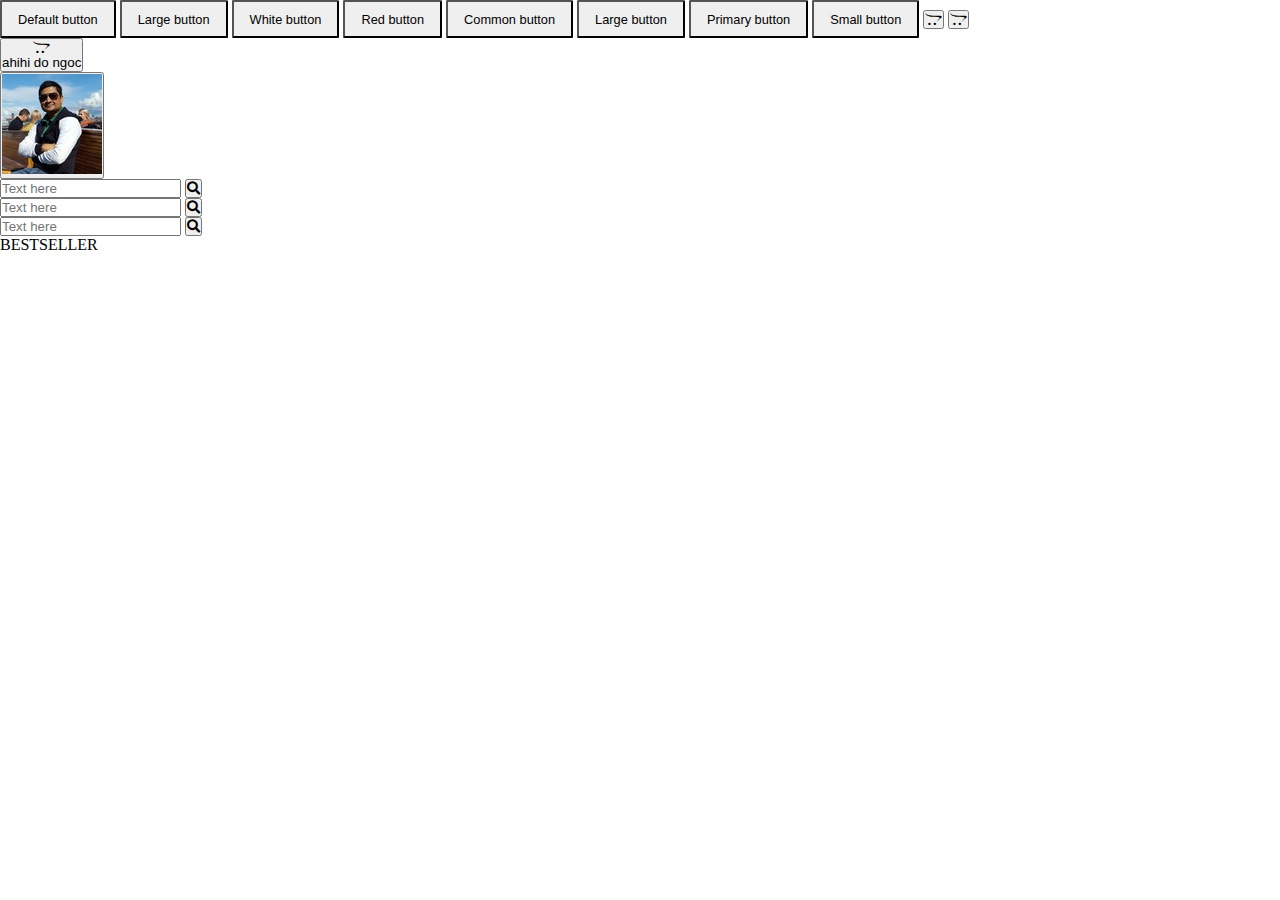
==== components.html @ 67b20f1e "create new project" ====
<!DOCTYPE html>
<html lang="en">
    <head>
        <meta charset="UTF-8" />
        <meta http-equiv="X-UA-Compatible" content="IE=edge" />
        <meta name="viewport" content="width=device-width, initial-scale=1.0" />
        <title>Udemy</title>

        <link rel="stylesheet" href="./lib/bootstrap-5.0.1-dist/css/bootstrap.min.css" />

        <link
            rel="stylesheet"
            href="https://cdnjs.cloudflare.com/ajax/libs/font-awesome/5.15.0/css/all.min.css"
        />
        <link rel="stylesheet" href="./main.css" />
    </head>
    <body>
        <div class="container p-5">
            <button class="button m-2">Default button</button>
            <button class="button button-lg m-2">Large button</button>
            <button class="button button-white m-2">White button</button>
            <button class="button button-red-bold m-2">Red button</button>

            <button class="button button-red-bold button-lg m-2">
                Common button
            </button>
            <button class="button button-white button-lg m-2">
                Large button
            </button>
            <button class="button button-primary button-lg m-2">
                Primary button
            </button>
            <button class="button button-white button-sm m-2">
                Small button
            </button>
            <button class="button-circle m-2">
                <i class="fab fa-opencart"></i>
            </button>
            <button class="button-circle button-circle-lg button-gray m-2">
                <i class="fab fa-opencart"></i>
            </button>
            <div id="cart">
                <button class="button-circle button-circle-xl button-gray m-2" >
                <i class="fab fa-opencart"></i>
                <div class="cart-info">
                    <span class="arrow"></span>
                    <span class="transparent"></span>
                    ahihi do ngoc
                </div>
            </button>
            </div>
            
            <button class="button-circle button-circle-xl m-2">
                <img class="w-100" src="./images/22869844_edad.jpg" alt="" />
            </button>
            
            <form action="" class="m-2">
                <div class="search-group">
                    <input type="text" placeholder="Text here" />
                    <button><i class="fas fa-search"></i></button>
                </div>
            </form>
            <form action="" class="m-2">
                <div class="search-group search-group-lg">
                    <input type="text" placeholder="Text here" />
                    <button><i class="fas fa-search"></i></button>
                </div>
            </form>
            <form action="" class="m-2">
                <div
                    class="
                        search-group search-group-lg search-group-muted-white
                        rounded-5
                    "
                >
                    <input type="text" placeholder="Text here" />
                    <button><i class="fas fa-search"></i></button>
                </div>
            </form>

            <div class="badge-accented m-2">BESTSELLER <span></span></div>

            
        </div>
        <script src="./lib/bootstrap/js/bootstrap.bundle.min.js"></script>
        <script>
            const exampleEl = document.getElementById('example');
            console.log(exampleEl.offsetTop);
            
            const popover = new bootstrap.Popover(exampleEl,{
                container: "body",
                html:true,
                customClass : "cart-popover",
                // placement: 'right-start'
            });
            popover.show();
            
        </script>
    </body>
</html>
---- main.css ----
* {
  box-sizing: border-box;
  margin: 0;
  padding: 0;
}

.button, .white-button, .category-button, .red-button {
  padding: .6rem 1rem;
  font-size: .8rem;
  border-radius: .1rem;
  font-weight: 500;
}

.white-button, .category-button {
  border: #686F7A solid 1px;
  background-color: #fff;
  color: #686F7A;
}

.red-button {
  border: transparent solid 1px;
  background-color: #EC5352;
  color: #fff;
}

.category-button {
  border-color: transparent;
  font-weight: 300;
}

.category-button:hover {
  background-color: #F2F3F5;
  border-color: #686F7A;
}

.cart-button {
  color: #686F7A;
}

.cart-button:hover {
  color: #686F7A;
}

.overlay--mobile-show {
  position: absolute;
  top: 0;
  left: 0;
  bottom: 0;
  right: 0;
  background-color: rgba(0, 0, 0, 0.1);
}

#header .main-menu {
  gap: 2rem;
}

#header .navbar-toggler {
  border: none;
  box-shadow: none;
  outline: none;
}

#header .navbar-toggler em {
  display: block;
  height: 3px;
  margin: 3px;
  width: 20px;
  background-color: #686F7A;
}

#header .search-form {
  border-radius: 0.15rem;
  flex: auto;
  display: flex;
  border: #F2F3F5 solid 1px;
  background-color: #F2F3F5;
  overflow: hidden;
}

#header .search-form .search-input {
  flex: auto;
  border: none;
  border-radius: 0;
  outline: none;
  background-color: transparent;
  padding: 0.6rem 1rem;
  font-size: 0.8rem;
}

#header .search-form .search-input:focus,
#header .search-form .search-input:focus + .search-button {
  background-color: #fff;
}

#header .search-form .search-button {
  border: none;
  border-radius: 0;
  background-color: transparent;
  color: #EC5352;
  padding: 0.5rem 1rem;
  font-size: 0.8rem;
}

#header .search-form .search-button:hover {
  background-color: #EC5352;
  color: #fff;
}

#header .menu-custom {
  transition: .5s;
}

#header .menu-custom.menu-2 {
  width: 15rem;
  min-height: 100vh;
  background-color: #fff;
  position: absolute;
  top: 0;
  overflow-y: auto;
  left: -15rem;
}

#header .menu-custom .menu-2-wrap {
  display: flex;
  transition: all .5s;
}

#header .menu-custom .menu-2-1, #header .menu-custom .menu-2-2, #header .menu-custom .menu-2-3 {
  width: 15rem;
  min-height: 100vh;
  padding-bottom: 4rem;
  background-color: #fff;
  overflow-y: auto;
}

#header .menu-custom .menu-2-2__item, #header .menu-custom .menu-2-3__item {
  display: none;
}

#header .menu-custom hr.divider-1 {
  height: 1px;
  margin: 0.5rem 0;
}

#header .menu-custom hr.divider-2 {
  height: 2px;
  margin: 0.5rem 0;
}

#header .menu-custom .signup-login a, #header .menu-custom .signup-login span {
  font-weight: bold;
  color: #1f7791;
  text-decoration: none;
}

#header .menu-custom .main-link {
  font-size: .8rem;
  font-weight: bold;
  letter-spacing: .1rem;
  margin: 0;
}

#header .menu-custom a.nav-link {
  display: flex;
  color: #6B717C;
  font-size: .9rem;
}

#header .menu-custom a.nav-link:hover, #header .menu-custom a.nav-link.active {
  background-color: #F2F3F5;
  opacity: .8;
}

#header .menu-custom a.nav-link .icon {
  width: 1.5rem;
}

#introduce {
  padding: 8rem 0;
  background-size: cover;
}

#introduce .title {
  font-weight: 500;
}

#introduce .describe {
  font-size: 1.2rem;
  font-weight: 300;
}

#introduce .form-search {
  border-radius: .15rem;
  overflow: hidden;
}

#introduce .form-search input, #introduce .form-search button {
  border: none;
  font-size: 1rem;
  padding: .7rem 1.4rem;
}

#introduce .form-search input:focus, #introduce .form-search button:focus {
  outline: none;
}

#introduce .form-search input {
  flex: auto;
}

#introduce .form-search button {
  color: #EC5352;
  background-color: #fff;
}

#introduce .form-search button:hover {
  background-color: #EC5352;
  color: #fff;
}

#figures .content {
  width: fit-content;
  text-align: center;
}
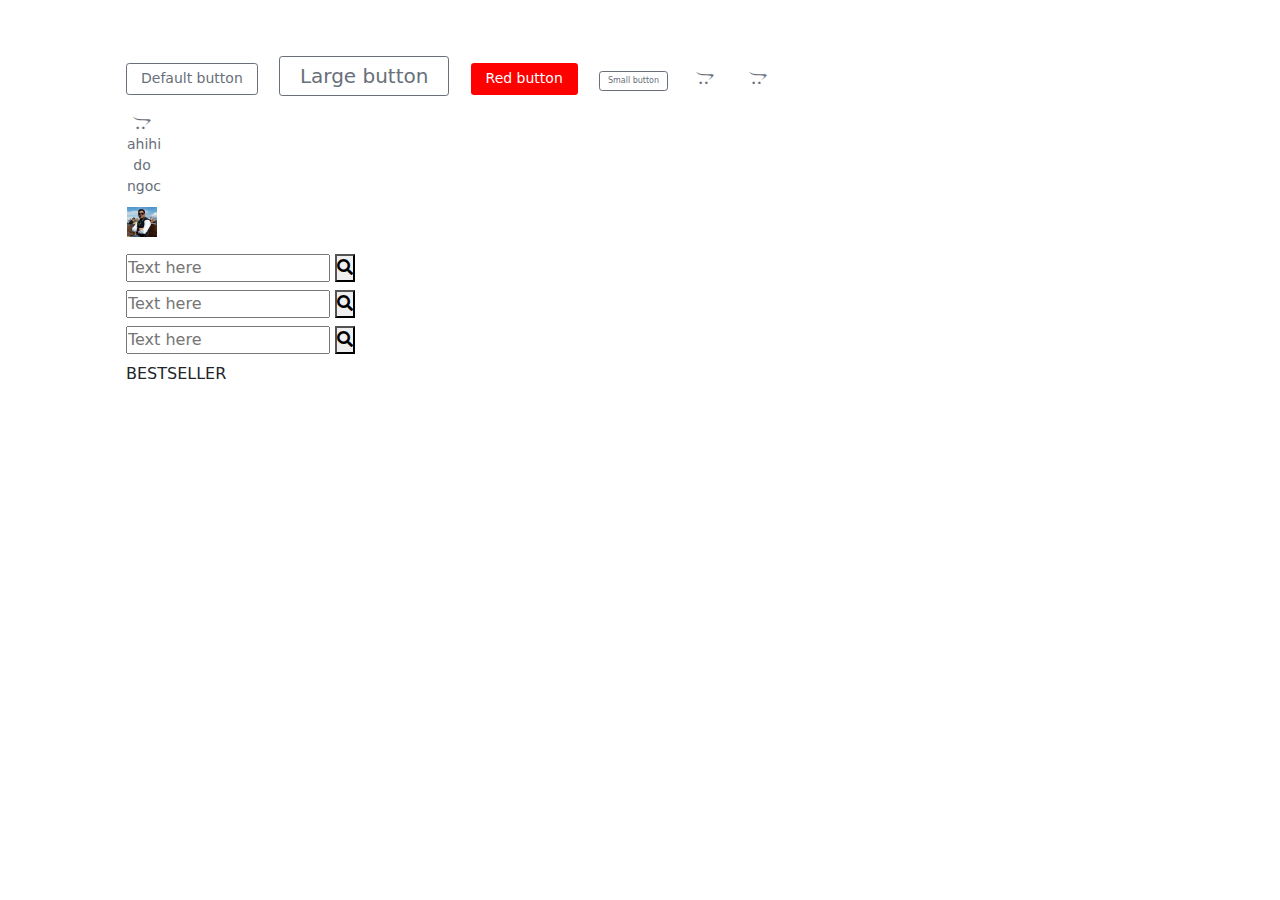
==== commit f2497c45: "button" ====
--- a/components.html
+++ b/components.html
@@ -6,7 +6,7 @@
         <meta name="viewport" content="width=device-width, initial-scale=1.0" />
         <title>Udemy</title>
 
-        <link rel="stylesheet" href="./lib/bootstrap-5.0.1-dist/css/bootstrap.min.css" />
+        <link rel="stylesheet" href="./lib/bootstrap/css/bootstrap-5.css" />
 
         <link
             rel="stylesheet"
@@ -18,19 +18,11 @@
         <div class="container p-5">
             <button class="button m-2">Default button</button>
             <button class="button button-lg m-2">Large button</button>
-            <button class="button button-white m-2">White button</button>
             <button class="button button-red-bold m-2">Red button</button>
 
-            <button class="button button-red-bold button-lg m-2">
-                Common button
-            </button>
-            <button class="button button-white button-lg m-2">
-                Large button
-            </button>
-            <button class="button button-primary button-lg m-2">
-                Primary button
-            </button>
-            <button class="button button-white button-sm m-2">
+            
+            
+            <button class="button button-sm m-2">
                 Small button
             </button>
             <button class="button-circle m-2">
--- a/main.css
+++ b/main.css
@@ -4,41 +4,63 @@
   padding: 0;
 }
 
-.button, .white-button, .category-button, .red-button {
-  padding: .6rem 1rem;
-  font-size: .8rem;
-  border-radius: .1rem;
-  font-weight: 500;
+.button {
+  height: 2rem;
+  padding: 0 0.875rem;
+  border: #686f7a solid 1px;
+  border-radius: 0.2rem;
+  font-size: 0.875rem;
+  background-color: #fff;
+  color: #686f7a;
+  outline: none;
+  cursor: pointer;
+  transition: all .5s;
 }
 
-.white-button, .category-button {
-  border: #686F7A solid 1px;
-  background-color: #fff;
-  color: #686F7A;
+.button-sm {
+  height: 1.25rem;
+  padding: 0 0.5rem;
+  font-size: .5rem;
 }
 
-.red-button {
-  border: transparent solid 1px;
-  background-color: #EC5352;
-  color: #fff;
+.button-lg {
+  height: 2.5rem;
+  padding: 0 1.25rem;
+  font-size: 1.25rem;
 }
 
-.category-button {
+.button-red-bold {
+  color: #fff;
+  background-color: red;
   border-color: transparent;
-  font-weight: 300;
 }
 
-.category-button:hover {
-  background-color: #F2F3F5;
-  border-color: #686F7A;
+.button-red-bold:hover {
+  background-color: #992337;
 }
 
-.cart-button {
-  color: #686F7A;
+.button-secondary {
+  color: #686f7a;
 }
 
-.cart-button:hover {
-  color: #686F7A;
+.button-secondary:hover {
+  color: #505764;
+}
+
+.button-circle {
+  width: 2rem;
+  height: 2rem;
+  border-radius: 50%;
+  font-size: 0.875rem;
+  border: transparent solid .0625rem;
+  background-color: transparent;
+  color: #686f7a;
+  transition: all .5s;
+}
+
+.button-circle:hover {
+  border-color: #e8e8e8;
+  background-color: #f2f3f5;
 }
 
 .overlay--mobile-show {
@@ -47,7 +69,7 @@
   left: 0;
   bottom: 0;
   right: 0;
-  background-color: rgba(0, 0, 0, 0.1);
+  background-color: rgba(80, 87, 100, 0.1);
 }
 
 #header .main-menu {
@@ -62,48 +84,10 @@
 
 #header .navbar-toggler em {
   display: block;
-  height: 3px;
-  margin: 3px;
-  width: 20px;
-  background-color: #686F7A;
-}
-
-#header .search-form {
-  border-radius: 0.15rem;
-  flex: auto;
-  display: flex;
-  border: #F2F3F5 solid 1px;
-  background-color: #F2F3F5;
-  overflow: hidden;
-}
-
-#header .search-form .search-input {
-  flex: auto;
-  border: none;
-  border-radius: 0;
-  outline: none;
-  background-color: transparent;
-  padding: 0.6rem 1rem;
-  font-size: 0.8rem;
-}
-
-#header .search-form .search-input:focus,
-#header .search-form .search-input:focus + .search-button {
-  background-color: #fff;
-}
-
-#header .search-form .search-button {
-  border: none;
-  border-radius: 0;
-  background-color: transparent;
-  color: #EC5352;
-  padding: 0.5rem 1rem;
-  font-size: 0.8rem;
-}
-
-#header .search-form .search-button:hover {
-  background-color: #EC5352;
-  color: #fff;
+  height: .1875rem;
+  margin: .1875rem;
+  width: 1.25rem;
+  background-color: #686f7a;
 }
 
 #header .menu-custom {
@@ -111,13 +95,13 @@
 }
 
 #header .menu-custom.menu-2 {
+  position: absolute;
+  top: 0;
+  left: -15rem;
   width: 15rem;
   min-height: 100vh;
   background-color: #fff;
-  position: absolute;
-  top: 0;
   overflow-y: auto;
-  left: -15rem;
 }
 
 #header .menu-custom .menu-2-wrap {
@@ -129,7 +113,7 @@
   width: 15rem;
   min-height: 100vh;
   padding-bottom: 4rem;
-  background-color: #fff;
+  background-color: absolute;
   overflow-y: auto;
 }
 
@@ -138,87 +122,39 @@
 }
 
 #header .menu-custom hr.divider-1 {
-  height: 1px;
+  height: .0625rem;
   margin: 0.5rem 0;
 }
 
 #header .menu-custom hr.divider-2 {
-  height: 2px;
+  height: .125rem;
   margin: 0.5rem 0;
 }
 
 #header .menu-custom .signup-login a, #header .menu-custom .signup-login span {
-  font-weight: bold;
-  color: #1f7791;
+  font-weight: 700;
+  color: #007891;
   text-decoration: none;
 }
 
 #header .menu-custom .main-link {
-  font-size: .8rem;
-  font-weight: bold;
-  letter-spacing: .1rem;
+  font-size: 0.875rem;
+  font-weight: 700;
+  letter-spacing: 0.1875rem;
   margin: 0;
 }
 
 #header .menu-custom a.nav-link {
   display: flex;
-  color: #6B717C;
-  font-size: .9rem;
+  color: #686f7a;
+  font-size: 1rem;
 }
 
 #header .menu-custom a.nav-link:hover, #header .menu-custom a.nav-link.active {
-  background-color: #F2F3F5;
+  background-color: #f2f3f5;
   opacity: .8;
 }
 
 #header .menu-custom a.nav-link .icon {
   width: 1.5rem;
 }
-
-#introduce {
-  padding: 8rem 0;
-  background-size: cover;
-}
-
-#introduce .title {
-  font-weight: 500;
-}
-
-#introduce .describe {
-  font-size: 1.2rem;
-  font-weight: 300;
-}
-
-#introduce .form-search {
-  border-radius: .15rem;
-  overflow: hidden;
-}
-
-#introduce .form-search input, #introduce .form-search button {
-  border: none;
-  font-size: 1rem;
-  padding: .7rem 1.4rem;
-}
-
-#introduce .form-search input:focus, #introduce .form-search button:focus {
-  outline: none;
-}
-
-#introduce .form-search input {
-  flex: auto;
-}
-
-#introduce .form-search button {
-  color: #EC5352;
-  background-color: #fff;
-}
-
-#introduce .form-search button:hover {
-  background-color: #EC5352;
-  color: #fff;
-}
-
-#figures .content {
-  width: fit-content;
-  text-align: center;
-}
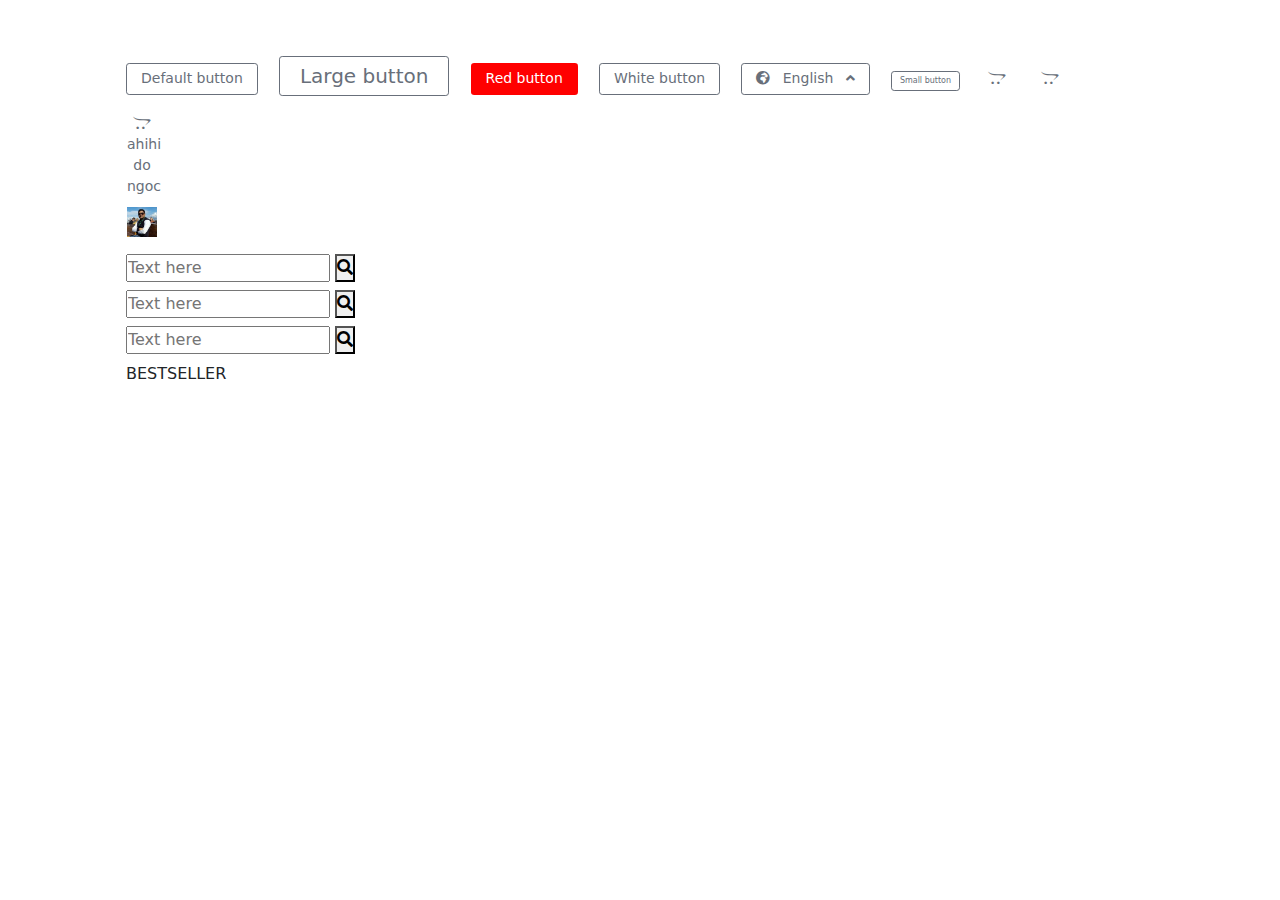
==== commit f3cee90b: "button" ====
--- a/components.html
+++ b/components.html
@@ -19,6 +19,11 @@
             <button class="button m-2">Default button</button>
             <button class="button button-lg m-2">Large button</button>
             <button class="button button-red-bold m-2">Red button</button>
+
+            <button class="button button-white m-2">White button</button>
+            <button class="button button-white m-2">
+                <span class="me-2"><i class="fa fa-globe-africa"></i></span> English <span class="ms-2"><i class="fa fa-angle-up"></i></span> 
+            </button>
 
             
             
--- a/main.css
+++ b/main.css
@@ -45,6 +45,16 @@
 
 .button-secondary:hover {
   color: #505764;
+}
+
+.button-white {
+  color: #686f7a;
+  border-color: #686f7a;
+}
+
+.button-white:hover {
+  color: #505764;
+  border-color: #505764;
 }
 
 .button-circle {
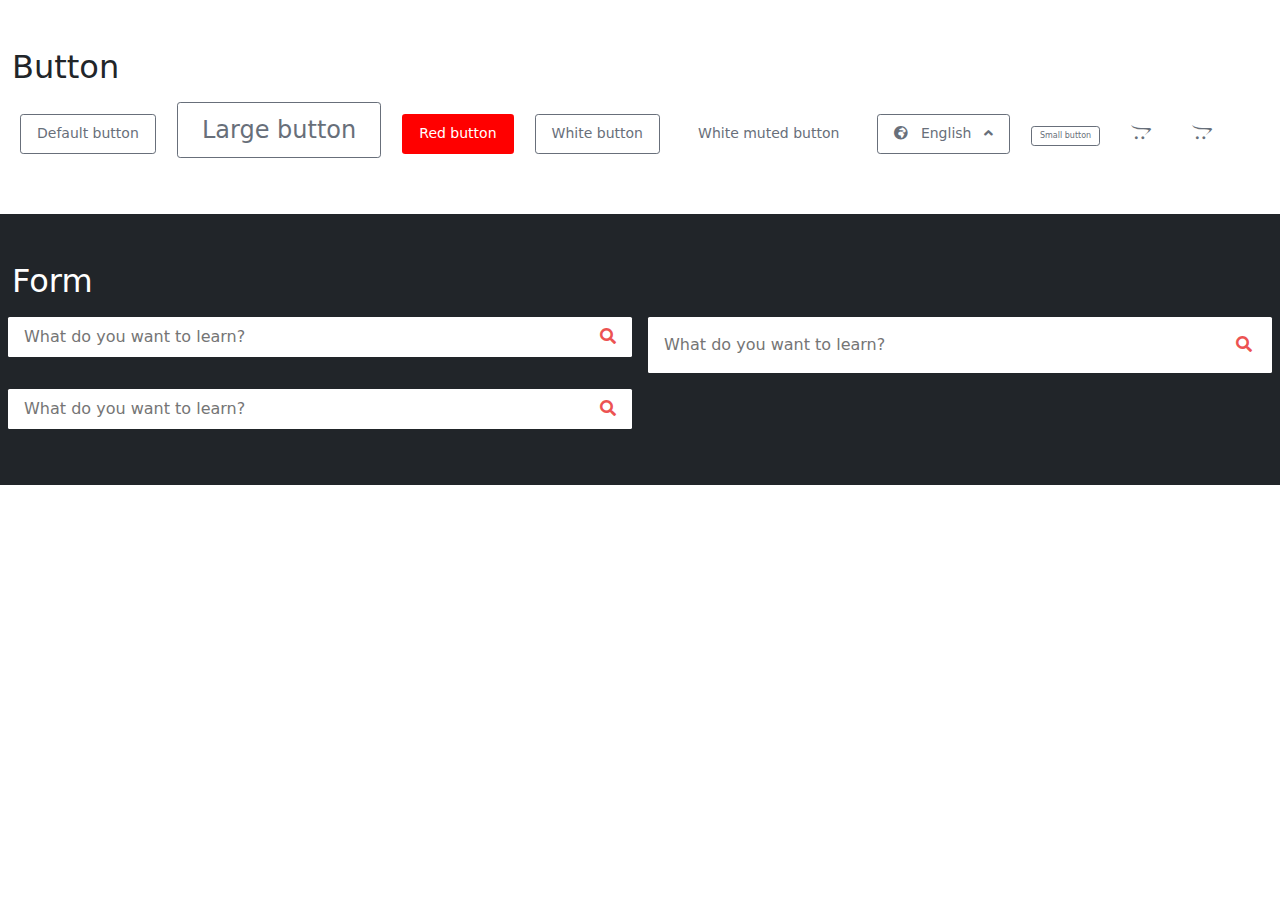
==== commit ecbad651: "add form" ====
--- a/components.html
+++ b/components.html
@@ -15,83 +15,78 @@
         <link rel="stylesheet" href="./main.css" />
     </head>
     <body>
-        <div class="container p-5">
-            <button class="button m-2">Default button</button>
-            <button class="button button-lg m-2">Large button</button>
-            <button class="button button-red-bold m-2">Red button</button>
+        <div class="container-fluid">
+            <div class="row py-5">
+                <h2>Button</h2>
+                <div class="col-12">
+                    <button class="button m-2">Default button</button>
+                    <button class="button button-lg m-2">Large button</button>
+                    <button class="button button-red-bold m-2">
+                        Red button
+                    </button>
 
-            <button class="button button-white m-2">White button</button>
-            <button class="button button-white m-2">
-                <span class="me-2"><i class="fa fa-globe-africa"></i></span> English <span class="ms-2"><i class="fa fa-angle-up"></i></span> 
-            </button>
+                    <button class="button button-white m-2">
+                        White button
+                    </button>
+                    <button class="button button-white-light m-2">
+                        White muted button
+                    </button>
+                    <button class="button button-white m-2">
+                        <span class="me-2"
+                            ><i class="fa fa-globe-africa"></i
+                        ></span>
+                        English
+                        <span class="ms-2"><i class="fa fa-angle-up"></i></span>
+                    </button>
 
-            
-            
-            <button class="button button-sm m-2">
-                Small button
-            </button>
-            <button class="button-circle m-2">
-                <i class="fab fa-opencart"></i>
-            </button>
-            <button class="button-circle button-circle-lg button-gray m-2">
-                <i class="fab fa-opencart"></i>
-            </button>
-            <div id="cart">
-                <button class="button-circle button-circle-xl button-gray m-2" >
-                <i class="fab fa-opencart"></i>
-                <div class="cart-info">
-                    <span class="arrow"></span>
-                    <span class="transparent"></span>
-                    ahihi do ngoc
+                    <button class="button button-sm m-2">Small button</button>
+                    <button class="button-circle m-2">
+                        <i class="fab fa-opencart"></i>
+                    </button>
+                    <button
+                        class="button-circle button-circle-lg button-gray m-2"
+                    >
+                        <i class="fab fa-opencart"></i>
+                    </button>
                 </div>
-            </button>
             </div>
-            
-            <button class="button-circle button-circle-xl m-2">
-                <img class="w-100" src="./images/22869844_edad.jpg" alt="" />
-            </button>
-            
-            <form action="" class="m-2">
-                <div class="search-group">
-                    <input type="text" placeholder="Text here" />
-                    <button><i class="fas fa-search"></i></button>
+            <div class="row bg-dark py-5">
+                <h2 class="text-white">Form</h2>
+                <div class="col-6 p-2">
+                    <div class="udemy-form-control">
+                        <input
+                            type="text"
+                            placeholder="What do you want to learn?"
+                        />
+                        <button><i class="fa fa-search"></i></button>
+                    </div>
                 </div>
-            </form>
-            <form action="" class="m-2">
-                <div class="search-group search-group-lg">
-                    <input type="text" placeholder="Text here" />
-                    <button><i class="fas fa-search"></i></button>
+                <div class="col-6 p-2">
+                    <div class="udemy-form-control udemy-form-control--lg">
+                        <input
+                            type="text"
+                            placeholder="What do you want to learn?"
+                        />
+                        <button><i class="fa fa-search"></i></button>
+                    </div>
                 </div>
-            </form>
-            <form action="" class="m-2">
-                <div
-                    class="
-                        search-group search-group-lg search-group-muted-white
-                        rounded-5
-                    "
-                >
-                    <input type="text" placeholder="Text here" />
-                    <button><i class="fas fa-search"></i></button>
+                <div class="col-6 p-2">
+                    <div class="udemy-form-control udemy-form-control--muted">
+                        <input
+                            type="text"
+                            placeholder="What do you want to learn?"
+                        />
+                        <button><i class="fa fa-search"></i></button>
+                    </div>
                 </div>
-            </form>
 
-            <div class="badge-accented m-2">BESTSELLER <span></span></div>
-
-            
+                <div class="col-6 p-2">
+                    
+                </div>
+            </div>
         </div>
+        
         <script src="./lib/bootstrap/js/bootstrap.bundle.min.js"></script>
-        <script>
-            const exampleEl = document.getElementById('example');
-            console.log(exampleEl.offsetTop);
-            
-            const popover = new bootstrap.Popover(exampleEl,{
-                container: "body",
-                html:true,
-                customClass : "cart-popover",
-                // placement: 'right-start'
-            });
-            popover.show();
-            
-        </script>
+        <script src="./js/main.js"></script>
     </body>
 </html>
--- a/main.css
+++ b/main.css
@@ -5,11 +5,12 @@
 }
 
 .button {
-  height: 2rem;
-  padding: 0 0.875rem;
-  border: #686f7a solid 1px;
+  height: 2.5rem;
+  padding: 0 1rem;
+  border: #686f7a solid 0.1rem;
   border-radius: 0.2rem;
   font-size: 0.875rem;
+  font-weight: 300;
   background-color: #fff;
   color: #686f7a;
   outline: none;
@@ -24,9 +25,9 @@
 }
 
 .button-lg {
-  height: 2.5rem;
-  padding: 0 1.25rem;
-  font-size: 1.25rem;
+  height: 3.5rem;
+  padding: 0 1.5rem;
+  font-size: 1.5rem;
 }
 
 .button-red-bold {
@@ -58,10 +59,10 @@
 }
 
 .button-circle {
-  width: 2rem;
-  height: 2rem;
+  width: 2.5rem;
+  height: 2.5rem;
   border-radius: 50%;
-  font-size: 0.875rem;
+  font-size: 1rem;
   border: transparent solid .0625rem;
   background-color: transparent;
   color: #686f7a;
@@ -71,6 +72,120 @@
 .button-circle:hover {
   border-color: #e8e8e8;
   background-color: #f2f3f5;
+}
+
+.button-white-light {
+  border-color: transparent;
+}
+
+.button-white-light:hover {
+  background-color: #f2f3f5;
+  border-color: #e8e8e8;
+}
+
+.udemy-form-control {
+  border: none;
+  display: flex;
+  border-radius: .1rem;
+  overflow: hidden;
+  background-color: #fff;
+}
+
+.udemy-form-control input, .udemy-form-control button {
+  height: 2.5rem;
+  padding: 0 1rem;
+  border: none;
+  outline: none;
+  background-color: transparent;
+  font-size: 1rem;
+  font-weight: 300;
+}
+
+.udemy-form-control input {
+  flex: auto;
+}
+
+.udemy-form-control button {
+  color: #ec5352;
+}
+
+.udemy-form-control button:hover {
+  background-color: #ec5352 !important;
+  color: #fff !important;
+}
+
+.udemy-form-control--lg input, .udemy-form-control--lg button {
+  height: 3.5rem;
+  width: 3.5rem;
+}
+
+.udemy-form-control--light {
+  background-color: #f2f3f5;
+  border: #f2f3f5 solid 1px;
+}
+
+.udemy-form-control--light input:focus {
+  background-color: #fff;
+}
+
+.udemy-form-control--light input:focus + button {
+  background-color: #fff;
+  color: #ec5352;
+}
+
+.search-full {
+  position: fixed;
+  top: 0;
+  display: flex;
+  display: none;
+  width: 100%;
+  align-items: center;
+  height: 3.5rem;
+  background-color: #fff;
+  z-index: 100;
+}
+
+.search-full button, .search-full input {
+  border: none;
+  outline: none;
+}
+
+.search-full .button-1 {
+  width: 3.5rem;
+  height: 3.5rem;
+  background-color: transparent;
+  position: relative;
+  margin-right: 1rem;
+}
+
+.search-full .button-1 .divider-vertical {
+  display: block;
+  position: absolute;
+  height: 2rem;
+  width: 1px;
+  background-color: #e8e8e8;
+  right: 0;
+  bottom: 0.75rem;
+}
+
+.search-full .button-1:hover {
+  background-color: #ec5352;
+}
+
+.search-full .btn-close {
+  height: 3.5rem;
+  outline: none;
+}
+
+.search-full .btn-close:focus {
+  box-shadow: none;
+}
+
+.search-full input {
+  height: 2rem;
+  flex: auto;
+  font-weight: 300;
+  font-size: 1.1rem;
 }
 
 .overlay--mobile-show {
@@ -82,10 +197,6 @@
   background-color: rgba(80, 87, 100, 0.1);
 }
 
-#header .main-menu {
-  gap: 2rem;
-}
-
 #header .navbar-toggler {
   border: none;
   box-shadow: none;
@@ -155,6 +266,7 @@
 }
 
 #header .menu-custom a.nav-link {
+  cursor: pointer;
   display: flex;
   color: #686f7a;
   font-size: 1rem;
@@ -168,3 +280,23 @@
 #header .menu-custom a.nav-link .icon {
   width: 1.5rem;
 }
+
+#header a[show="all-categories"] {
+  color: #505764 !important;
+  font-weight: 600;
+}
+
+#header .menu-search {
+  flex: auto;
+}
+
+#header .toggler-div {
+  display: flex;
+  align-items: center;
+  gap: 1rem;
+}
+
+#header .toggler-div a {
+  color: #505764;
+  cursor: pointer;
+}
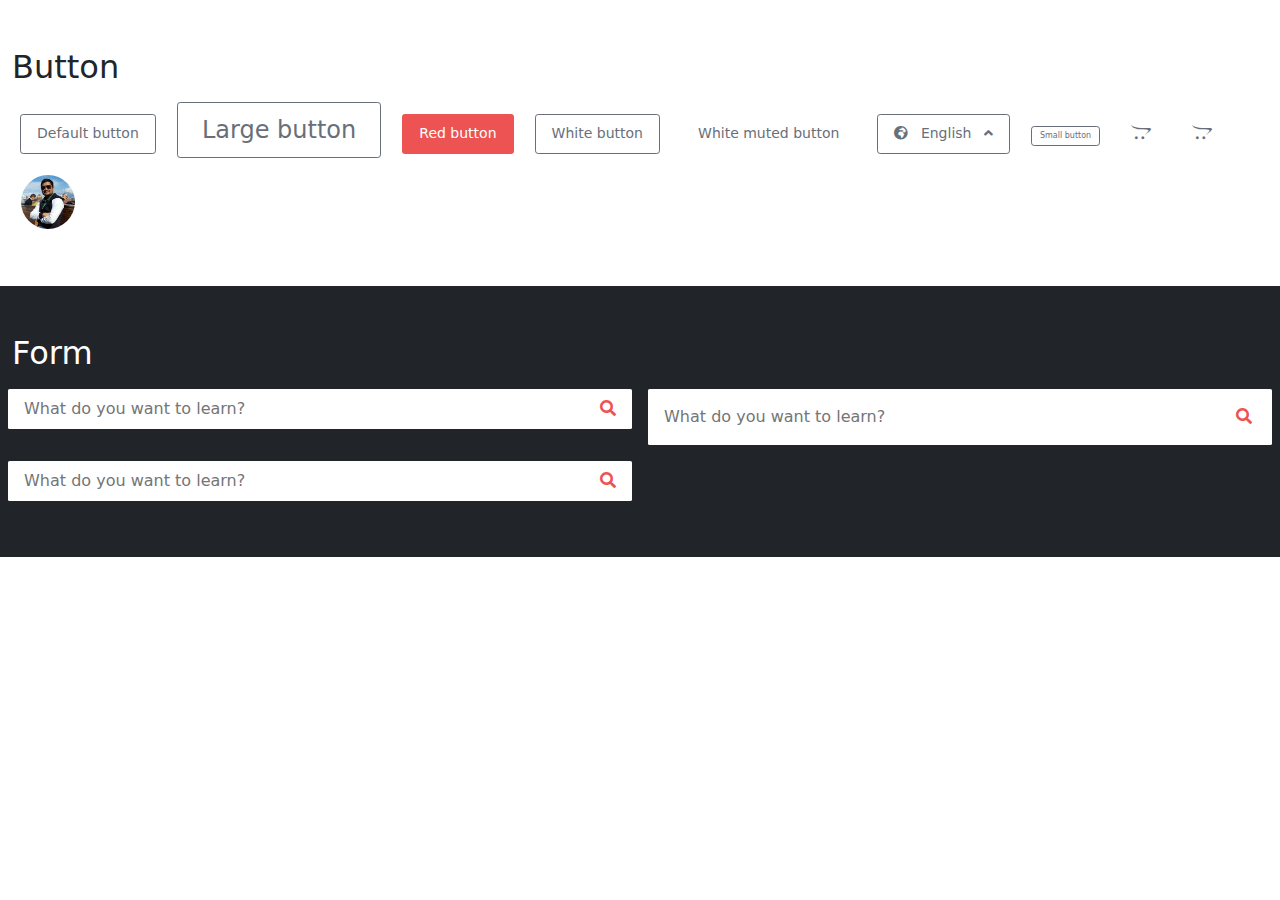
==== commit b0965c8a: "add testominals" ====
--- a/components.html
+++ b/components.html
@@ -15,7 +15,7 @@
         <link rel="stylesheet" href="./main.css" />
     </head>
     <body>
-        <div class="container-fluid">
+        <header class="container-fluid">
             <div class="row py-5">
                 <h2>Button</h2>
                 <div class="col-12">
@@ -47,6 +47,12 @@
                         class="button-circle button-circle-lg button-gray m-2"
                     >
                         <i class="fab fa-opencart"></i>
+                    </button>
+
+                    <button
+                        class="button-circle button-circle-lg button-avatar m-2"
+                    >
+                        <img src="./images/edad.jpg" alt="">
                     </button>
                 </div>
             </div>
@@ -84,8 +90,11 @@
                     
                 </div>
             </div>
-        </div>
+        </header>
         
+        <footer>
+            
+        </footer>
         <script src="./lib/bootstrap/js/bootstrap.bundle.min.js"></script>
         <script src="./js/main.js"></script>
     </body>
--- a/main.css
+++ b/main.css
@@ -2,6 +2,29 @@
   box-sizing: border-box;
   margin: 0;
   padding: 0;
+}
+
+.truncate-overflow {
+  max-height: 2.8rem;
+  overflow: hidden;
+  position: relative;
+}
+
+.truncate-overflow::before {
+  content: '...';
+  position: absolute;
+  display: block;
+  bottom: 0;
+  right: 0;
+}
+
+.truncate-overflow::after {
+  content: '';
+  position: absolute;
+  right: 0;
+  width: 1.4rem;
+  height: 1.4rem;
+  background: white;
 }
 
 .button {
@@ -32,7 +55,7 @@
 
 .button-red-bold {
   color: #fff;
-  background-color: red;
+  background-color: #ec5352;
   border-color: transparent;
 }
 
@@ -83,6 +106,17 @@
   border-color: #e8e8e8;
 }
 
+.button-avatar {
+  overflow: hidden;
+  width: 3.5rem;
+  height: 3.5rem;
+}
+
+.button-avatar img {
+  width: 100%;
+  height: 100%;
+}
+
 .udemy-form-control {
   border: none;
   display: flex;
@@ -212,6 +246,7 @@
 }
 
 #header .menu-custom {
+  z-index: 10;
   transition: .5s;
 }
 
@@ -300,3 +335,451 @@
   color: #505764;
   cursor: pointer;
 }
+
+.notice-streamer {
+  background-size: cover;
+  background-position: center;
+  display: flex;
+  flex-direction: column;
+  justify-content: flex-end;
+  color: #fff;
+}
+
+.notice-streamer .notice-streamer__top {
+  padding: 7rem 0;
+}
+
+.notice-streamer .notice-streamer__bottom {
+  padding: 1rem 0;
+  background-image: linear-gradient(to right, #751d51, #e65052);
+}
+
+.notice-streamer .notice-streamer__item {
+  display: flex;
+  gap: 1rem;
+}
+
+.notice-streamer .notice-streamer__item h6 {
+  font-size: 1.25rem;
+}
+
+.notice-streamer .notice-streamer__item p {
+  font-size: 0.875rem;
+  margin: 0;
+}
+
+.skill-hubs .nav-tabs {
+  width: 100%;
+  display: flex;
+  flex-wrap: wrap;
+  border: none;
+}
+
+.skill-hubs .nav-tabs li {
+  border-bottom: #ccc solid 1px;
+  position: relative;
+  padding: 1rem 0;
+  flex: auto;
+  max-width: 14rem;
+}
+
+.skill-hubs .nav-tabs button {
+  border: none;
+  text-align: center;
+  width: 100%;
+  font-size: .875rem;
+  font-weight: bold;
+}
+
+.skill-hubs .nav-tabs button.active::after {
+  content: '';
+  position: absolute;
+  display: block;
+  left: 0;
+  bottom: 0;
+  width: 100%;
+  height: 5px;
+  background-color: #007891;
+}
+
+.skill-hubs .owl-nav {
+  display: flex;
+  justify-content: space-between;
+  position: absolute;
+  width: 100%;
+  top: 30%;
+}
+
+.skill-hubs .owl-nav .owl-prev,
+.skill-hubs .owl-nav .owl-next {
+  background-color: #fff !important;
+  width: 3rem;
+  height: 3rem;
+  border-radius: 50%;
+  box-shadow: 2px 2px 2px #505764;
+  transition: all .5s;
+}
+
+.skill-hubs .owl-nav .owl-prev span,
+.skill-hubs .owl-nav .owl-next span {
+  color: transparent;
+}
+
+.skill-hubs .owl-nav .owl-prev::before,
+.skill-hubs .owl-nav .owl-next::before {
+  font-family: 'Font Awesome 5 Free';
+  font-weight: 900;
+  display: flex;
+  color: #007891;
+  height: 3rem;
+  height: 3rem;
+  font-size: 1rem;
+  justify-content: center;
+  align-items: center;
+  transition: all .5s;
+  opacity: .8;
+}
+
+.skill-hubs .owl-nav .owl-prev::before {
+  content: '\f053';
+}
+
+.skill-hubs .owl-nav .owl-prev:hover {
+  box-shadow: 2px 2px 8px #505764;
+}
+
+.skill-hubs .owl-nav .owl-prev:hover::before {
+  padding-right: .3rem;
+  opacity: 1;
+}
+
+.skill-hubs .owl-nav .owl-next::before {
+  content: '\f054';
+}
+
+.skill-hubs .owl-nav .owl-next:hover {
+  box-shadow: 2px 2px 8px #505764;
+}
+
+.skill-hubs .owl-nav .owl-next:hover::before {
+  padding-left: .3rem;
+  opacity: 1;
+}
+
+.skill-hubs .owl-nav button.disabled {
+  display: none;
+}
+
+.skill-hubs .skill-hubs__item .card {
+  box-shadow: 0 2px 3px #e8e8e8;
+  cursor: pointer;
+}
+
+.skill-hubs .skill-hubs__item .card:hover {
+  box-shadow: 0 2px 3px #505764;
+}
+
+.skill-hubs .skill-hubs__item .card .rated {
+  color: #F4C150;
+}
+
+.skill-hubs .skill-hubs__item .card .card-title-parent {
+  min-height: 3.25rem;
+}
+
+.skill-hubs .skill-hubs__item .card .card-title {
+  font-size: 0.875rem;
+  font-weight: bold;
+  line-height: 1.4rem;
+}
+
+.skill-hubs .skill-hubs__item .card small {
+  font-weight: 0.625rem;
+  font-weight: light;
+}
+
+.value-props {
+  padding: 3rem 0;
+}
+
+.value-props .value-props__item {
+  display: flex;
+  align-items: center;
+  gap: 1rem;
+  background-color: #fff;
+  padding: 1.5rem;
+  text-align: center;
+}
+
+.value-props .value-props__item .item__icon {
+  min-height: 4rem;
+  justify-content: center;
+}
+
+.value-props .value-props__item .item__icon img {
+  width: 3rem;
+}
+
+.value-props .owl-dots {
+  padding-top: 1rem;
+}
+
+.course-discovery .owl-nav {
+  display: flex;
+  justify-content: space-between;
+  position: absolute;
+  width: 100%;
+  top: 30%;
+}
+
+.course-discovery .owl-nav .owl-prev,
+.course-discovery .owl-nav .owl-next {
+  background-color: #fff !important;
+  width: 3rem;
+  height: 3rem;
+  border-radius: 50%;
+  box-shadow: 2px 2px 2px #505764;
+  transition: all .5s;
+}
+
+.course-discovery .owl-nav .owl-prev span,
+.course-discovery .owl-nav .owl-next span {
+  color: transparent;
+}
+
+.course-discovery .owl-nav .owl-prev::before,
+.course-discovery .owl-nav .owl-next::before {
+  font-family: 'Font Awesome 5 Free';
+  font-weight: 900;
+  display: flex;
+  color: #007891;
+  height: 3rem;
+  height: 3rem;
+  font-size: 1rem;
+  justify-content: center;
+  align-items: center;
+  transition: all .5s;
+  opacity: .8;
+}
+
+.course-discovery .owl-nav .owl-prev::before {
+  content: '\f053';
+}
+
+.course-discovery .owl-nav .owl-prev:hover {
+  box-shadow: 2px 2px 8px #505764;
+}
+
+.course-discovery .owl-nav .owl-prev:hover::before {
+  padding-right: .3rem;
+  opacity: 1;
+}
+
+.course-discovery .owl-nav .owl-next::before {
+  content: '\f054';
+}
+
+.course-discovery .owl-nav .owl-next:hover {
+  box-shadow: 2px 2px 8px #505764;
+}
+
+.course-discovery .owl-nav .owl-next:hover::before {
+  padding-left: .3rem;
+  opacity: 1;
+}
+
+.course-discovery .owl-nav button.disabled {
+  display: none;
+}
+
+.course-discovery .course-discovery__item .card {
+  box-shadow: 0 2px 3px #e8e8e8;
+  cursor: pointer;
+}
+
+.course-discovery .course-discovery__item .card:hover {
+  box-shadow: 0 2px 3px #505764;
+}
+
+.course-discovery .course-discovery__item .card .rated {
+  color: #F4C150;
+}
+
+.course-discovery .course-discovery__item .card .card-title-parent {
+  min-height: 3.25rem;
+}
+
+.course-discovery .course-discovery__item .card .card-title {
+  font-size: 0.875rem;
+  font-weight: bold;
+  line-height: 1.4rem;
+}
+
+.course-discovery .course-discovery__item .card small {
+  font-weight: 0.625rem;
+  font-weight: light;
+}
+
+.udemy-components .red-line {
+  height: .4rem;
+  background-color: #ec5352;
+}
+
+.udemy-components .udemy-components__icons {
+  display: flex;
+  min-height: 8rem;
+  align-items: center;
+  text-align: center;
+  justify-content: space-around;
+}
+
+.udemy-components .icon {
+  font-size: 1.5rem;
+}
+
+.top-categories .top-categories__item {
+  cursor: pointer;
+  display: flex;
+  align-items: center;
+  gap: 1.5rem;
+  padding: 1.5rem;
+  box-shadow: 0 1px 4px #505764;
+  font-weight: 300;
+}
+
+.top-categories .top-categories__item .icon {
+  font-size: 1.5rem;
+}
+
+.top-categories .top-categories__item:hover {
+  box-shadow: 0 1px 7px #505764;
+}
+
+.testominals .testominals__item {
+  background-color: #fff;
+  display: flex;
+  flex-direction: column;
+  gap: 1rem;
+  padding: 1.5rem;
+  box-shadow: 1px 1px 3px #e8e8e8;
+  min-height: 16rem;
+}
+
+.testominals .item__heading {
+  display: flex;
+  gap: 1rem;
+  align-items: center;
+}
+
+.testominals .owl-nav {
+  display: flex;
+  justify-content: space-between;
+  position: absolute;
+  width: 100%;
+  top: 30%;
+}
+
+.testominals .owl-nav .owl-prev,
+.testominals .owl-nav .owl-next {
+  background-color: #fff !important;
+  width: 3rem;
+  height: 3rem;
+  border-radius: 50%;
+  box-shadow: 2px 2px 2px #505764;
+  transition: all 0.5s;
+}
+
+.testominals .owl-nav .owl-prev span,
+.testominals .owl-nav .owl-next span {
+  color: transparent;
+}
+
+.testominals .owl-nav .owl-prev::before,
+.testominals .owl-nav .owl-next::before {
+  font-family: 'Font Awesome 5 Free';
+  font-weight: 900;
+  display: flex;
+  color: #007891;
+  height: 3rem;
+  height: 3rem;
+  font-size: 1rem;
+  justify-content: center;
+  align-items: center;
+  transition: all 0.5s;
+  opacity: 0.8;
+}
+
+.testominals .owl-nav .owl-prev::before {
+  content: '\f053';
+}
+
+.testominals .owl-nav .owl-prev:hover {
+  box-shadow: 2px 2px 8px #505764;
+}
+
+.testominals .owl-nav .owl-prev:hover::before {
+  padding-right: 0.3rem;
+  opacity: 1;
+}
+
+.testominals .owl-nav .owl-next::before {
+  content: '\f054';
+}
+
+.testominals .owl-nav .owl-next:hover {
+  box-shadow: 2px 2px 8px #505764;
+}
+
+.testominals .owl-nav .owl-next:hover::before {
+  padding-left: 0.3rem;
+  opacity: 1;
+}
+
+.testominals .owl-nav button.disabled {
+  display: none;
+}
+
+.testominals .partners {
+  display: flex;
+  justify-content: center;
+  flex-wrap: wrap;
+}
+
+.testominals .partners__item {
+  flex-grow: 1;
+  display: flex;
+  justify-content: center;
+  align-items: center;
+  min-height: 4rem;
+}
+
+.testominals .partners__item img {
+  height: 2rem;
+}
+
+.testominals .testominals__invite {
+  position: relative;
+}
+
+.testominals .vertical-divider {
+  position: absolute;
+  width: 1px;
+  height: 70%;
+  top: 30%;
+  left: 50%;
+  transform: translateY(-30%);
+  background-color: #686f7a;
+  padding: 0;
+}
+
+.testominals .dropdown-divider {
+  background-color: #686f7a;
+}
+
+.testominals .invite__item {
+  display: flex;
+  flex-direction: column;
+  justify-content: space-between;
+  align-items: center;
+  padding: 1rem;
+}
